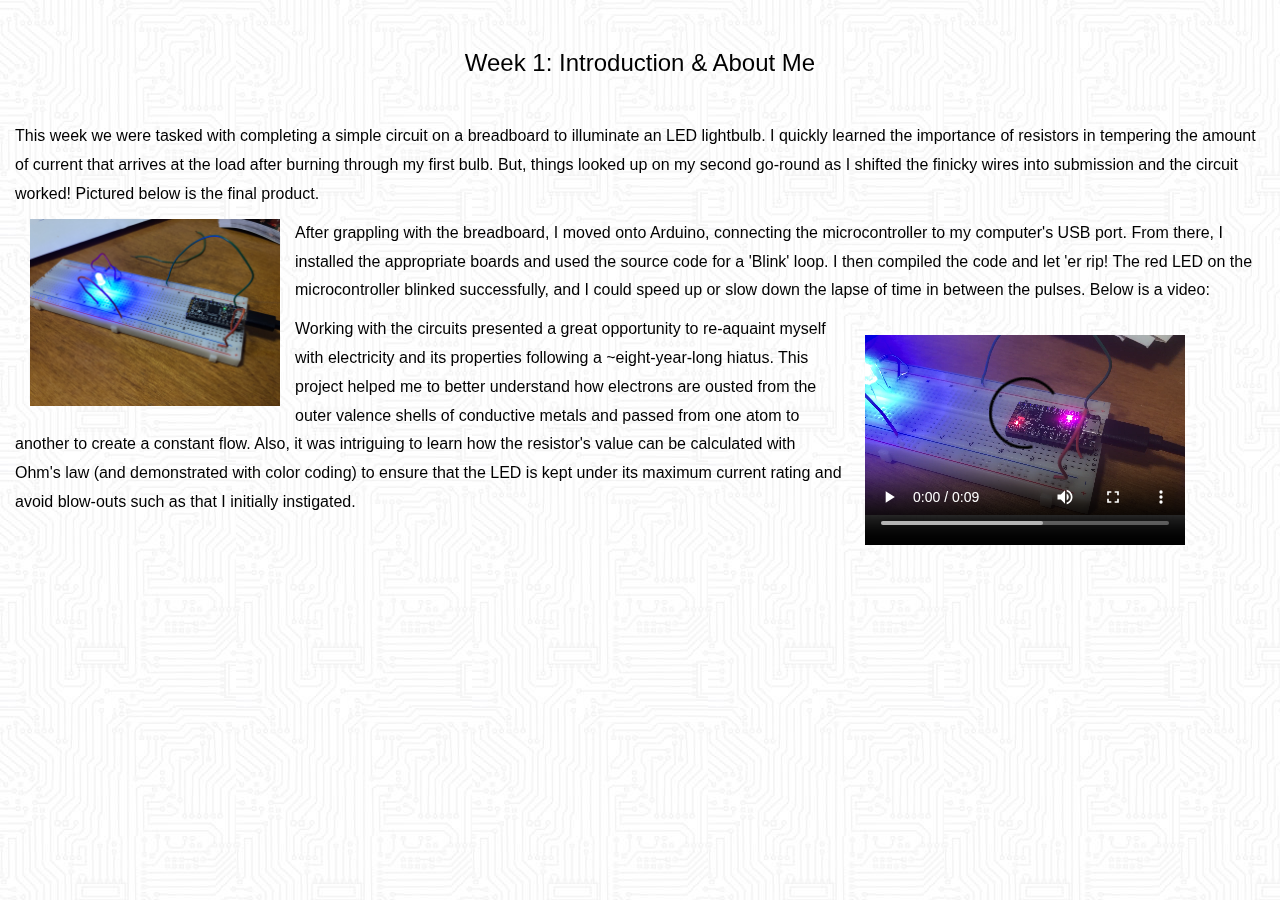
==== 01_intro/index.html @ 3191360a "many" ====
<!DOCTYPE html>
<html lang="en">
<head>
  <title>PHYSCI 70: Intro to Digital Fabrication </title>
  <meta charset="utf-8">
  <meta name="viewport" content="width=device-width, initial-scale=1">
  <link rel="stylesheet" href="https://maxcdn.bootstrapcdn.com/bootstrap/3.4.1/css/bootstrap.min.css">
  <script src="https://ajax.googleapis.com/ajax/libs/jquery/3.4.1/jquery.min.js"></script>
  <script src="https://maxcdn.bootstrapcdn.com/bootstrap/3.4.1/js/bootstrap.min.js"></script>
  <link href="../style.css" rel="stylesheet">
  <link rel="apple-touch-icon" sizes="180x180" href="./apple-touch-icon.png">
  <link rel="icon" type="image/png" sizes="32x32" href="./favicon/favicon-32x32.png">
  <link rel="icon" type="image/png" sizes="16x16" href="./favicon/favicon-16x16.png">
  <link rel="manifest" href="./favicon/site.webmanifest">
</head>
<body>

<div class="container-fluid">
  <h3 style="text-align:center;">Week 1: Introduction & About Me </h3> <br>
  <div class="row">

      <p style="text-align:left;"> This week we were tasked with completing a simple circuit on a breadboard to illuminate an LED lightbulb.
        I quickly learned the importance of resistors in tempering the amount of current that arrives at the load
        after burning through my first bulb. But, things looked up on my second go-round as I shifted the finicky wires
        into submission and the circuit worked! Pictured below is the final product. </p>

      <img src="./circuit.jpg" align="left" class="img-responsive margin" style="width:20%" alt="Behold, the circuit!" hspace="15">

      <p style="text-align:left;"> After grappling with the breadboard, I moved onto Arduino, connecting the microcontroller to my computer's
        USB port. From there, I installed the appropriate boards and used the source code for a 'Blink' loop. I then
        compiled the code and let 'er rip! The red LED on the microcontroller blinked successfully, and I could speed up or slow down the lapse
        of time in between the pulses. Below is a video:

      <video width="320" height="240" style="float: right; margin-right: 80px; margin-left: 20px;" controls>
        <source src="./blink.mp4" style="float: right; margin-right: 80px;" type="video/mp4">
        </video>

        <p> Working with the circuits presented a great opportunity to re-aquaint myself with electricity
        and its properties following a ~eight-year-long hiatus. This project helped me to better understand
        how electrons are ousted from the outer valence shells of conductive metals and passed from
        one atom to another to create a constant flow. Also, it was intriguing to learn how the resistor's
        value can be calculated with Ohm's law (and demonstrated with color coding) to ensure that the LED
        is kept under its maximum current rating and avoid blow-outs such as that I initially instigated. </p>

  </div>




</div>

</body>
</html>
---- style.css ----
body {
    font: 20px Montserrat, sans-serif;
    line-height: 1.8;
    color: black;
    background-image: url(./01_intro/cboard.jpg);
  }

p {font-size: 16px;}
.margin {margin-bottom: 15px;}

.container-fluid {
  padding: 30px;
  padding-bottom: 70px;
}

#title {
  font: 24px Monaco;
  color: #51A8C9; 
}

#subtitle {
  font: 19px Monaco;
  color: #307d9c;
}

#footer {
  font: 12px Monaco;
}
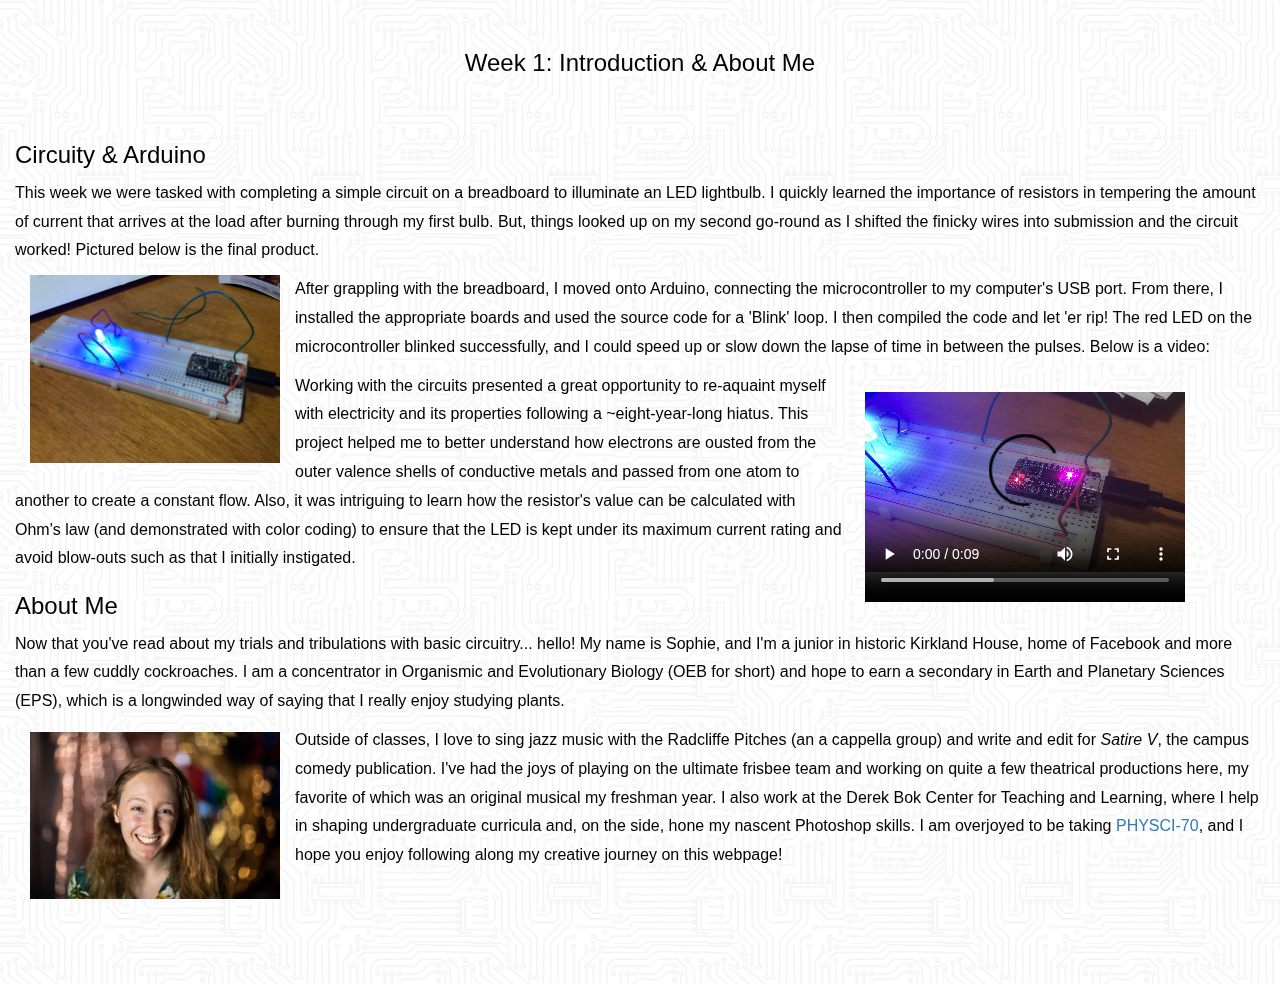
==== commit 30422f23: "intro" ====
--- a/01_intro/index.html
+++ b/01_intro/index.html
@@ -18,6 +18,8 @@
 <div class="container-fluid">
   <h3 style="text-align:center;">Week 1: Introduction & About Me </h3> <br>
   <div class="row">
+
+    <h3 style="text-align: left;"> Circuity & Arduino </h3>
 
       <p style="text-align:left;"> This week we were tasked with completing a simple circuit on a breadboard to illuminate an LED lightbulb.
         I quickly learned the importance of resistors in tempering the amount of current that arrives at the load
@@ -42,6 +44,22 @@
         value can be calculated with Ohm's law (and demonstrated with color coding) to ensure that the LED
         is kept under its maximum current rating and avoid blow-outs such as that I initially instigated. </p>
 
+        <h3 style="text-align: left;"> About Me </h3>
+
+        <p> Now that you've read about my trials and tribulations with basic circuitry... hello! My name is Sophie,
+          and I'm a junior in historic Kirkland House, home of Facebook and more than a few cuddly cockroaches.
+          I am a concentrator in Organismic and Evolutionary Biology (OEB for short) and hope to earn a secondary in
+          Earth and Planetary Sciences (EPS), which is a longwinded way of saying that I really enjoy studying plants. </p>
+
+        <img src="./sophie_portrait.jpg" align="left" class="img-responsive margin" style="width:20%; margin-top: 6px;" alt="It's a-mi" hspace="15">
+
+        <p>  Outside of classes, I love to sing jazz music with the Radcliffe Pitches (an a cappella group) and write
+          and edit for <em>Satire V</em>, the campus comedy publication. I've had the joys of playing on the ultimate frisbee team and working on quite a few theatrical productions here, my favorite
+          of which was an original musical my freshman year. I also work at the Derek Bok Center for Teaching and Learning, where I help in shaping
+          undergraduate curricula and, on the side, hone my nascent Photoshop skills. I am overjoyed to be taking <a href="https://nathanmelenbrink.github.io/ps70/index.html"> PHYSCI-70</a>, and I hope
+        you enjoy following along my creative journey on this webpage! </p>
+
+
   </div>
 
 
--- a/style.css
+++ b/style.css
@@ -16,7 +16,7 @@
 
 #title {
   font: 24px Monaco;
-  color: #51A8C9; 
+  color: #51A8C9;
 }
 
 #subtitle {
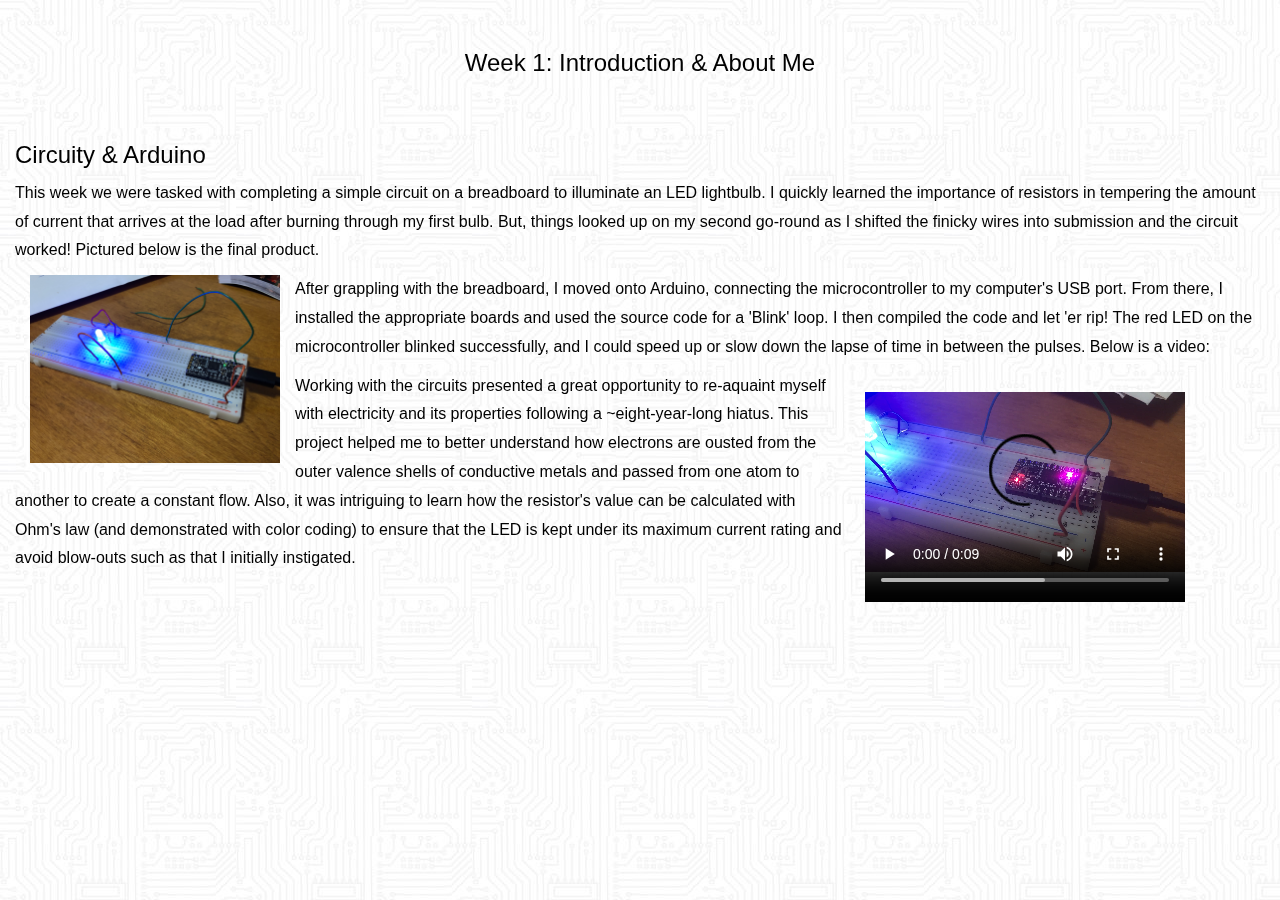
==== commit bd0f1193: "about me" ====
--- a/01_intro/index.html
+++ b/01_intro/index.html
@@ -44,20 +44,6 @@
         value can be calculated with Ohm's law (and demonstrated with color coding) to ensure that the LED
         is kept under its maximum current rating and avoid blow-outs such as that I initially instigated. </p>
 
-        <h3 style="text-align: left;"> About Me </h3>
-
-        <p> Now that you've read about my trials and tribulations with basic circuitry... hello! My name is Sophie,
-          and I'm a junior in historic Kirkland House, home of Facebook and more than a few cuddly cockroaches.
-          I am a concentrator in Organismic and Evolutionary Biology (OEB for short) and hope to earn a secondary in
-          Earth and Planetary Sciences (EPS), which is a longwinded way of saying that I really enjoy studying plants. </p>
-
-        <img src="./sophie_portrait.jpg" align="left" class="img-responsive margin" style="width:20%; margin-top: 6px;" alt="It's a-mi" hspace="15">
-
-        <p>  Outside of classes, I love to sing jazz music with the Radcliffe Pitches (an a cappella group) and write
-          and edit for <em>Satire V</em>, the campus comedy publication. I've had the joys of playing on the ultimate frisbee team and working on quite a few theatrical productions here, my favorite
-          of which was an original musical my freshman year. I also work at the Derek Bok Center for Teaching and Learning, where I help in shaping
-          undergraduate curricula and, on the side, hone my nascent Photoshop skills. I am overjoyed to be taking <a href="https://nathanmelenbrink.github.io/ps70/index.html"> PHYSCI-70</a>, and I hope
-        you enjoy following along my creative journey on this webpage! </p>
 
 
   </div>
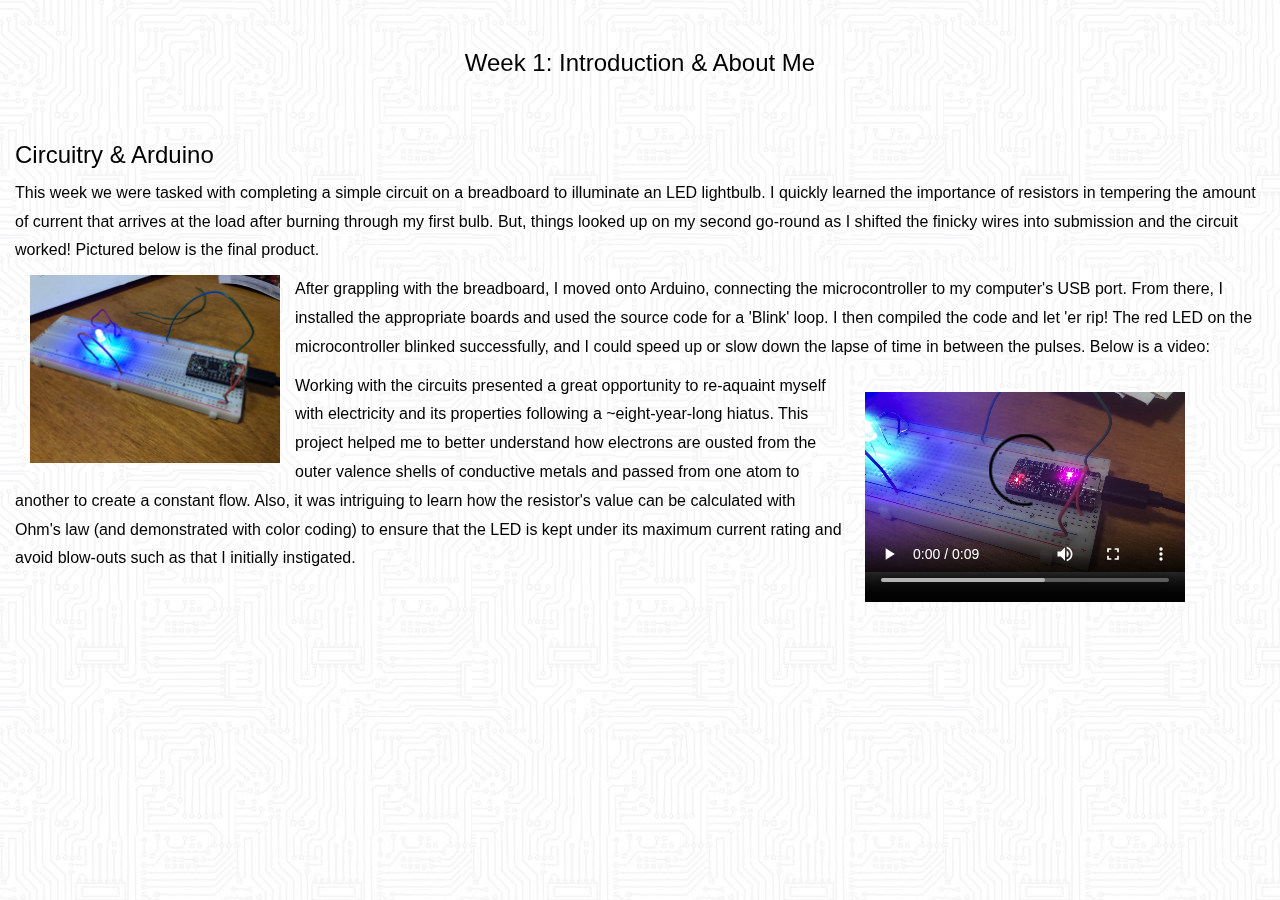
==== commit 234cca71: "try try" ====
--- a/01_intro/index.html
+++ b/01_intro/index.html
@@ -19,7 +19,7 @@
   <h3 style="text-align:center;">Week 1: Introduction & About Me </h3> <br>
   <div class="row">
 
-    <h3 style="text-align: left;"> Circuity & Arduino </h3>
+    <h3 style="text-align: left;"> Circuitry & Arduino </h3>
 
       <p style="text-align:left;"> This week we were tasked with completing a simple circuit on a breadboard to illuminate an LED lightbulb.
         I quickly learned the importance of resistors in tempering the amount of current that arrives at the load
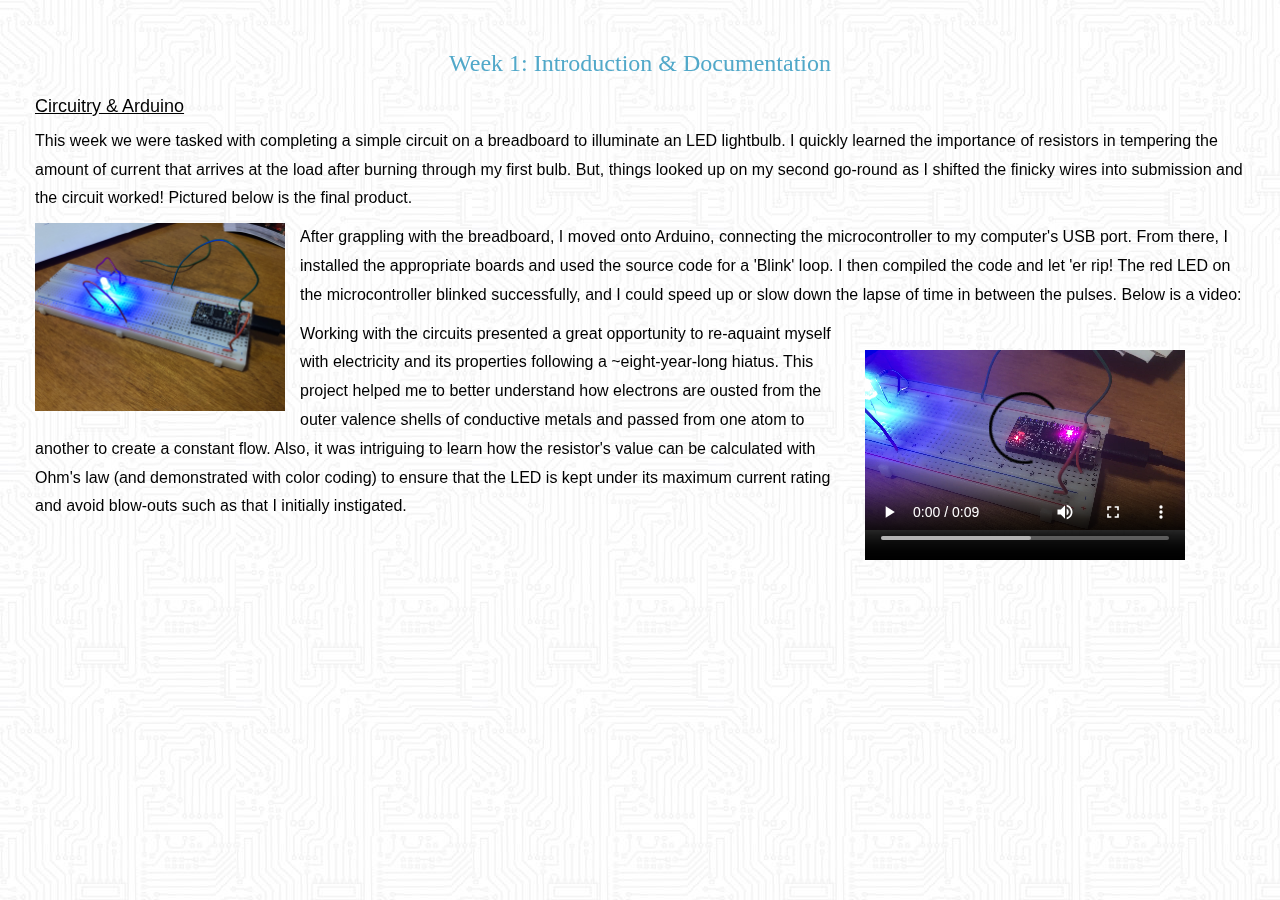
==== commit 4f8c2345: "aes" ====
--- a/01_intro/index.html
+++ b/01_intro/index.html
@@ -16,28 +16,28 @@
 <body>
 
 <div class="container-fluid">
-  <h3 style="text-align:center;">Week 1: Introduction & About Me </h3> <br>
+  <h3 style="text-align:center;" id="title"> Week 1: Introduction & Documentation </h3>
   <div class="row">
 
-    <h3 style="text-align: left;"> Circuitry & Arduino </h3>
+    <h4 style="text-align: left; margin-left: 20px;"> <u> Circuitry & Arduino </u> </h4>
 
-      <p style="text-align:left;"> This week we were tasked with completing a simple circuit on a breadboard to illuminate an LED lightbulb.
+      <p style="text-align:left; margin-left: 20px; margin-right: 20px;"> This week we were tasked with completing a simple circuit on a breadboard to illuminate an LED lightbulb.
         I quickly learned the importance of resistors in tempering the amount of current that arrives at the load
         after burning through my first bulb. But, things looked up on my second go-round as I shifted the finicky wires
         into submission and the circuit worked! Pictured below is the final product. </p>
 
-      <img src="./circuit.jpg" align="left" class="img-responsive margin" style="width:20%" alt="Behold, the circuit!" hspace="15">
+      <img src="./circuit.jpg" align="left" class="img-responsive margin" style="width:20%; margin-left: 20px" alt="Behold, the circuit!" hspace="15">
 
-      <p style="text-align:left;"> After grappling with the breadboard, I moved onto Arduino, connecting the microcontroller to my computer's
+      <p style="text-align:left; margin-right: 20px;"> After grappling with the breadboard, I moved onto Arduino, connecting the microcontroller to my computer's
         USB port. From there, I installed the appropriate boards and used the source code for a 'Blink' loop. I then
         compiled the code and let 'er rip! The red LED on the microcontroller blinked successfully, and I could speed up or slow down the lapse
-        of time in between the pulses. Below is a video:
+        of time in between the pulses. Below is a video: </p>
 
       <video width="320" height="240" style="float: right; margin-right: 80px; margin-left: 20px;" controls>
         <source src="./blink.mp4" style="float: right; margin-right: 80px;" type="video/mp4">
         </video>
 
-        <p> Working with the circuits presented a great opportunity to re-aquaint myself with electricity
+        <p style='margin-left: 20px';> Working with the circuits presented a great opportunity to re-aquaint myself with electricity
         and its properties following a ~eight-year-long hiatus. This project helped me to better understand
         how electrons are ousted from the outer valence shells of conductive metals and passed from
         one atom to another to create a constant flow. Also, it was intriguing to learn how the resistor's
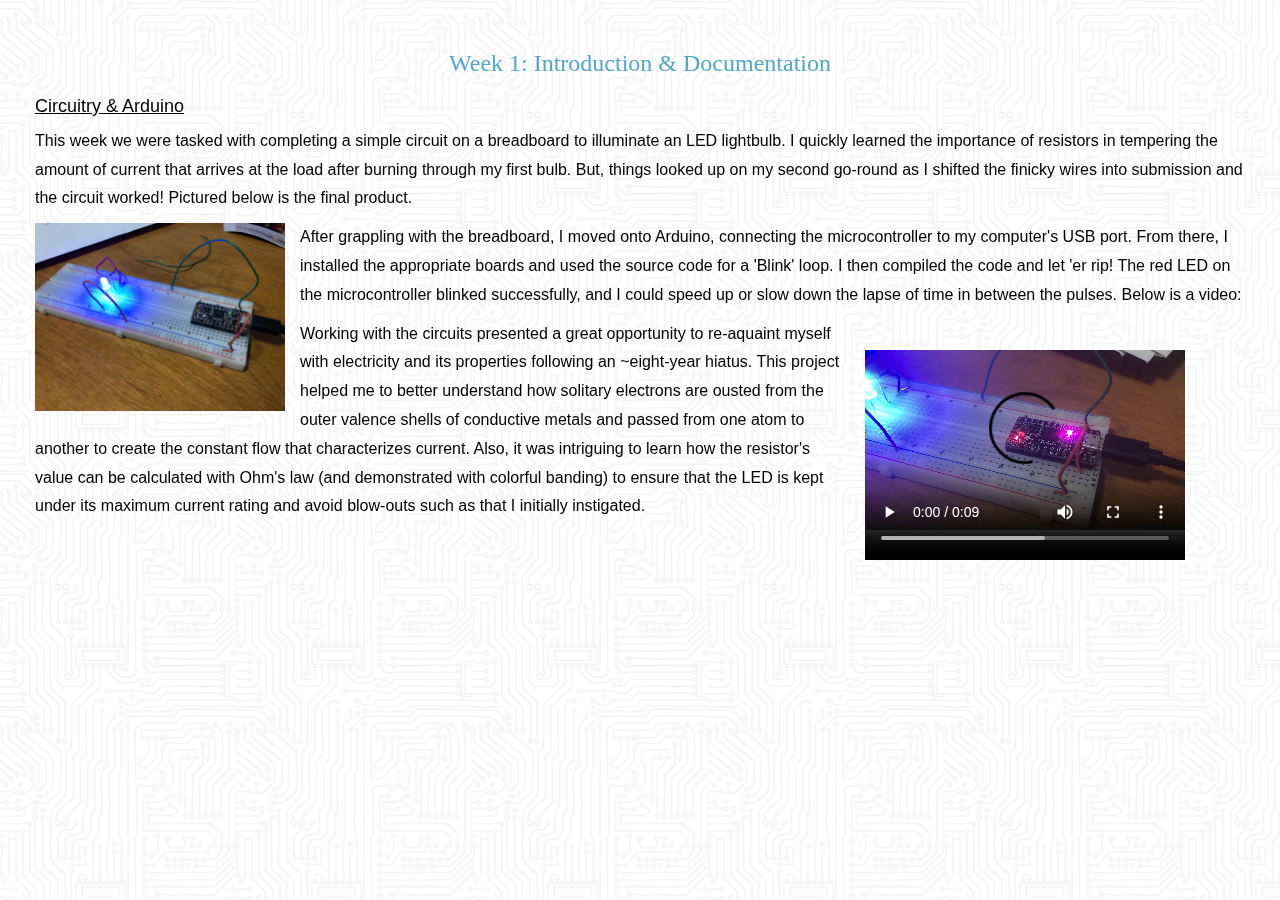
==== commit 1c9e7917: "band" ====
--- a/01_intro/index.html
+++ b/01_intro/index.html
@@ -38,10 +38,10 @@
         </video>
 
         <p style='margin-left: 20px';> Working with the circuits presented a great opportunity to re-aquaint myself with electricity
-        and its properties following a ~eight-year-long hiatus. This project helped me to better understand
-        how electrons are ousted from the outer valence shells of conductive metals and passed from
-        one atom to another to create a constant flow. Also, it was intriguing to learn how the resistor's
-        value can be calculated with Ohm's law (and demonstrated with color coding) to ensure that the LED
+        and its properties following an ~eight-year hiatus. This project helped me to better understand
+        how solitary electrons are ousted from the outer valence shells of conductive metals and passed from
+        one atom to another to create the constant flow that characterizes current. Also, it was intriguing to learn how the resistor's
+        value can be calculated with Ohm's law (and demonstrated with colorful banding) to ensure that the LED
         is kept under its maximum current rating and avoid blow-outs such as that I initially instigated. </p>
 
 
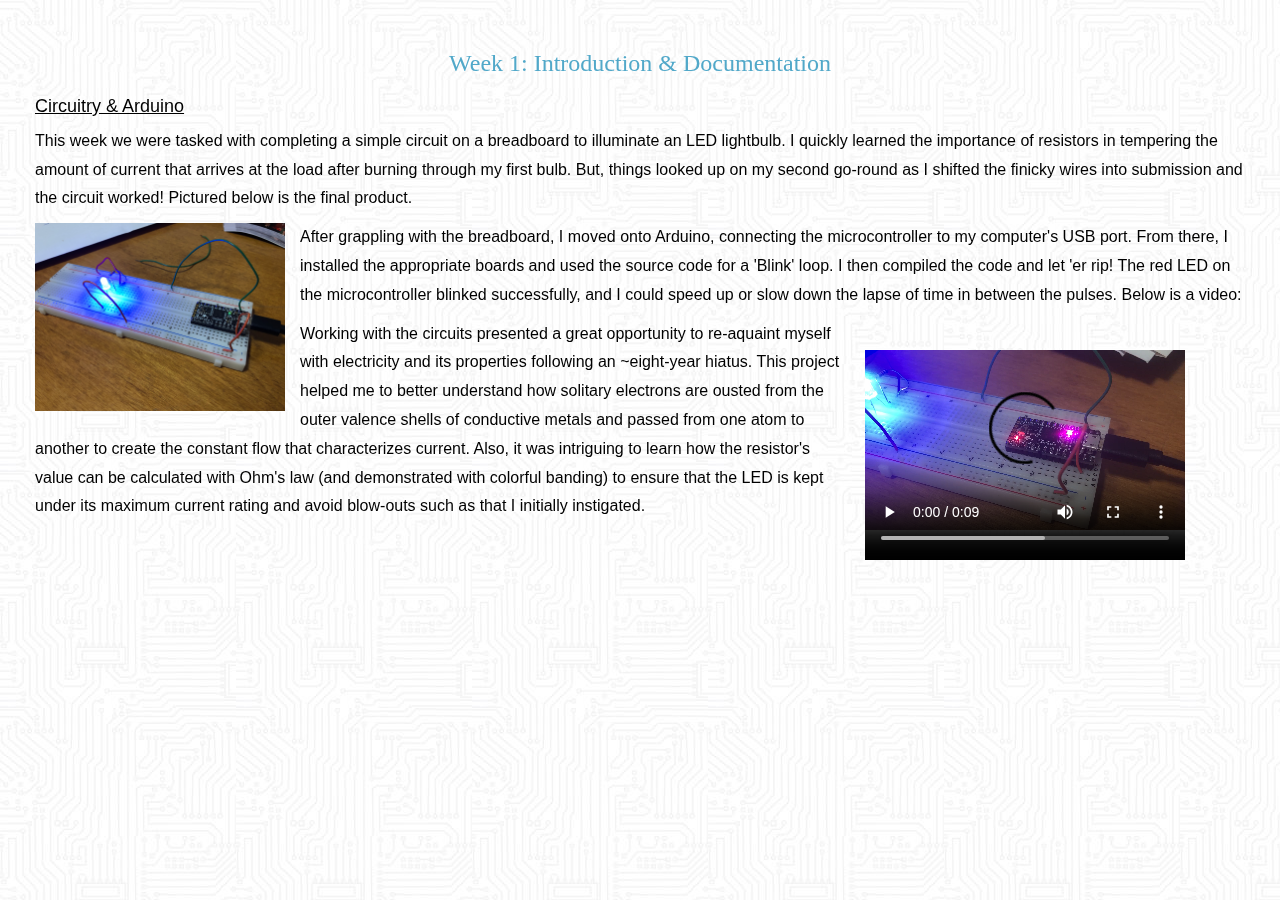
==== commit f162e9b2: "fav" ====
--- a/01_intro/index.html
+++ b/01_intro/index.html
@@ -8,7 +8,7 @@
   <script src="https://ajax.googleapis.com/ajax/libs/jquery/3.4.1/jquery.min.js"></script>
   <script src="https://maxcdn.bootstrapcdn.com/bootstrap/3.4.1/js/bootstrap.min.js"></script>
   <link href="../style.css" rel="stylesheet">
-  <link rel="apple-touch-icon" sizes="180x180" href="./apple-touch-icon.png">
+  <link rel="apple-touch-icon" sizes="180x180" href="./favicon/apple-touch-icon.png">
   <link rel="icon" type="image/png" sizes="32x32" href="./favicon/favicon-32x32.png">
   <link rel="icon" type="image/png" sizes="16x16" href="./favicon/favicon-16x16.png">
   <link rel="manifest" href="./favicon/site.webmanifest">
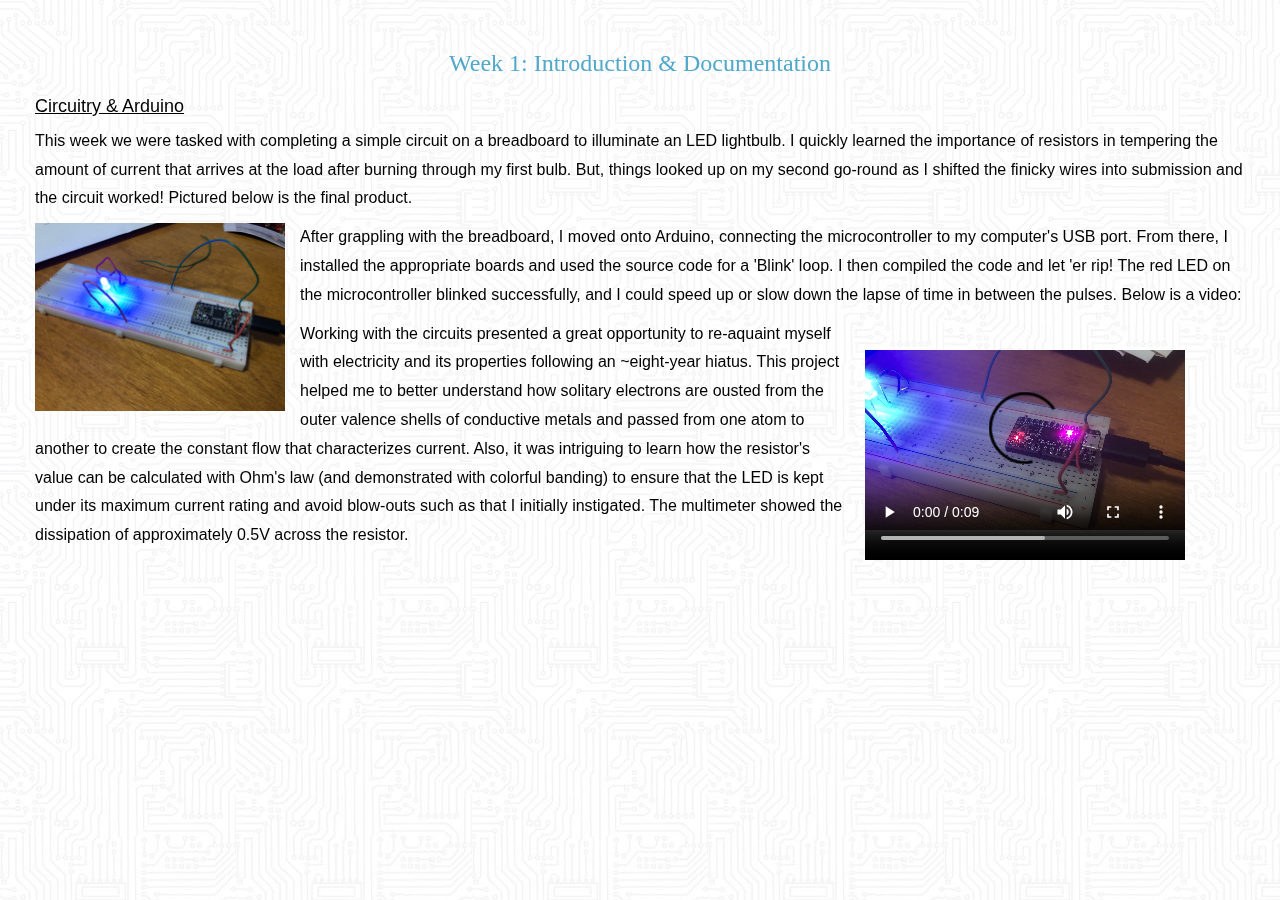
==== commit b1e7aebb: "0.5" ====
--- a/01_intro/index.html
+++ b/01_intro/index.html
@@ -42,7 +42,8 @@
         how solitary electrons are ousted from the outer valence shells of conductive metals and passed from
         one atom to another to create the constant flow that characterizes current. Also, it was intriguing to learn how the resistor's
         value can be calculated with Ohm's law (and demonstrated with colorful banding) to ensure that the LED
-        is kept under its maximum current rating and avoid blow-outs such as that I initially instigated. </p>
+        is kept under its maximum current rating and avoid blow-outs such as that I initially instigated. The
+        multimeter showed the dissipation of approximately 0.5V across the resistor. </p>
 
 
 
